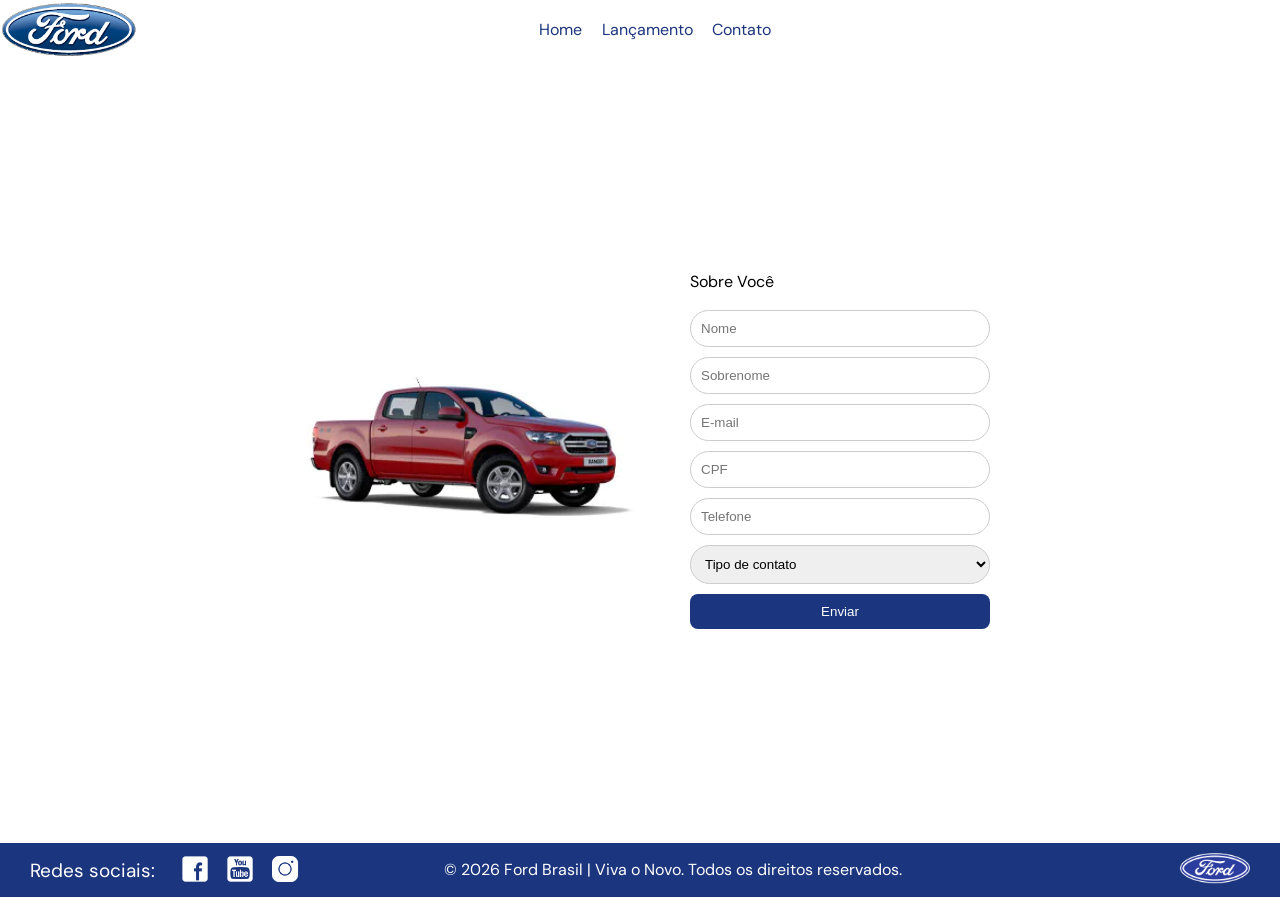
==== Contato.html @ 3b41d63a "Projeto completo" ====
<!DOCTYPE html>
<html lang="pt-br">

<head>
    <meta charset="UTF-8">
    <meta name="viewport" content="width=device-width, initial-scale=1.0">
    <title>Ford|Contato</title>
    <link rel="stylesheet" href="Contato.css">
    <link rel="icon" href="img/large-ford-logo-0.png" type="image/png">
</head>

<body>

    <header class="cabecalho">
        <section class="Logo_da_Ford">
            <a href="Home.html"><img class="logo-ford-256" src="img/logo-ford-256.png" alt="Logo da Ford"></a>
        </section>


        <nav class="Navegamento">
            <a href="Home.html">Home</a>
            <a href="Lançamento.html">Lançamento</a>
            <a href="Contato.html">Contato</a>
        </nav>
    </header>

    <main class="container">


        <div class="imagem"><!-- IMAGEM -->
            <img src="img/xls 2.2 diesel.jpg" alt="XLS 2.2 Diesel 4X4 AT 2022">
        </div>


        <form class="formulario"> <!-- FORMULÁRIO -->
            <h2>Sobre Você</h2>

            <input type="text" placeholder="Nome" required pattern="[A-Za-zÀ-ÿ\s]+" 
                title="O nome deve conter apenas letras."> <!--Essa gosma vai Permitir apenas letras (A-Z), letras com acentos (À-ÿ) e espaços-->
            <input type="text" placeholder="Sobrenome" required pattern="[A-Za-zÀ-ÿ\s]+"
                title="O sobrenome deve conter apenas letras.">
            <input type="email" placeholder="E-mail" required>
            <input type="text" placeholder="CPF" inputmode="numeric" pattern="\d*" title="Digite apenas números">
            <input type="text" placeholder="Telefone" inputmode="numeric" pattern="\d*" title="Digite apenas números">

            <select required>
                <option value="">Tipo de contato</option>
                <option>Elogio</option>
                <option>Reclamação</option>
                <option>Sugestão</option>
               
            </select>

            <button type="submit">Enviar</button>
        </form>

    </main>
   <footer class="Rodape">
        <div class="RedesSociais">
            <p>
                Redes sociais:
            </p>

            <a href="https://www.facebook.com/FordBrasil" target="_blank">
                <img src="img/facebook-50.png" alt="Logo do faceboobk da Ford" width=50; height="auto">
            </a>
            <a href="https://www.youtube.com/@fordbrasil" target="_blank">
                <img src="img/youtube-squared-50.png" alt="Youtube da Ford Brasil" width=50; height="auto">
            </a>
            <a href="https://www.instagram.com/fordbrasil/" target="_blank">
                <img src="img/instagram-logo-50.png" alt="instagram da Ford Brasil" width=50; height="auto">
            </a>

        </div>
        <p class="copyright">
            ©️ 2026 Ford Brasil | Viva o Novo. Todos os direitos reservados.
        </p>
        <div class="LogoRodape">
            <img src="img/ford-96.png" alt="Logo da Ford Canto">
        </div>
    </footer>

</body>

</html>
---- Contato.css ----
@import url('https://fonts.googleapis.com/css2?family=DM+Sans:ital,opsz,wght@0,9..40,100..1000;1,9..40,100..1000&display=swap');

/* http://meyerweb.com/eric/tools/css/reset/ 
   v2.0 | 20110126
   License: none (public domain)
*/

html,
body,
div,
span,
applet,
object,
iframe,
h1,
h2,
h3,
h4,
h5,
h6,
p,
blockquote,
pre,
a,
abbr,
acronym,
address,
big,
cite,
code,
del,
dfn,
em,
img,
ins,
kbd,
q,
s,
samp,
small,
strike,
strong,
sub,
sup,
tt,
var,
b,
u,
i,
center,
dl,
dt,
dd,
ol,
ul,
li,
fieldset,
form,
label,
legend,
table,
caption,
tbody,
tfoot,
thead,
tr,
th,
td,
article,
aside,
canvas,
details,
embed,
figure,
figcaption,
footer,
header,
hgroup,
menu,
nav,
output,
ruby,
section,
summary,
time,
mark,
audio,
video {
    margin: 0;
    padding: 0;
    border: 0;
    font-size: 100%;
    font: inherit;
    vertical-align: baseline;
}

/* HTML5 display-role reset for older browsers */
article,
aside,
details,
figcaption,
figure,
footer,
header,
hgroup,
menu,
nav,
section {
    display: block;
}

body {
    line-height: 1;
}

ol,
ul {
    list-style: none;
}

blockquote,
q {
    quotes: none;
}

blockquote:before,
blockquote:after,
q:before,
q:after {
    content: '';
    content: none;
}

table {
    border-collapse: collapse;
    border-spacing: 0;
}
body {
    height: 100%;
    display: flex;
    flex-direction: column;
}

.cabecalho {
    align-items: center;
    justify-content: space-between;
    display: flex;
}

.Logo_da_Ford img {
    width: 80%
}

.Navegamento {
    display: flex;
    justify-content: center;
    gap: 2%;
    width: 100%;
    margin: 0 11% 0 0;
}

.Navegamento a {
    font-family: "DM Sans", sans-serif;
    text-decoration: none;
    color: #1b357e;
}
.Rodape {
    background-color: #1b357e;
	color: white;

	display: flex;
	justify-content: space-between; /*separa a esquerda e direita*/
	align-items: center;
	padding: 10px 30px;
}

/*lado esquerdo*/
.RedesSociais {
    font-family: "DM Sans", sans-serif;
    display: flex;
    align-items: center;
    gap: 15px;
}

.RedesSociais p {
    font-size: 19px;
    margin-right: 10px;
}

/*ícones*/
.RedesSociais img {
    width: 30px;
    height: auto;
}

/*logo da ford do lado direito*/
.LogoRodape img {
    width: 70px;
}
/* CONTAINER PRINCIPAL */
.container {
    display: flex;
    justify-content: center;
    align-items: center;
    gap: 50px;
    height: 87vh;
}

/* IMAGEM */
.imagem img {
    width: 350px;
}

/* FORMULÁRIO */
.formulario {
    display: flex;
    flex-direction: column;
    gap: 10px;
    width: 300px;
}

.formulario h2 {
    margin-bottom: 10px;
     font-family: "DM Sans", sans-serif;
}

/* ENTRADAS */
.formulario input,
.formulario select{
    padding: 10px;
    border-radius: 20px;
    border: 1px solid #ccc;
}

/* TEXTO DA AREA */
textarea {
    resize: none;
    height: 80px;
}

/* BOTÃO */
button {
    background-color: #1b357e;
    color: white;
    padding: 10px;
    border: none;
    border-radius: 8px;
    cursor: pointer;
    transition: 0.4s;
}

/*EFEITO DAORA(HOVER)*/
button:hover {
    background-color: #16306b;
    transform: scale(1.05);
}
.copyright  {
	font-family: "DM Sans", sans-serif;
	display: flex;
	gap: 12px;
	justify-content: center;
	margin: 0 11% 0 0;
	
}
/* Media Query para Celulares (telas até 768px) */
@media (max-width: 768px) {
    .container {
        flex-direction: column; 
        height: auto;           
        padding: 40px 20px;     
        gap: 30px;
    }

    .imagem img {
        width: 80%;             
        max-width: 300px;
    }

    .formulario {
        width: 100%;            
        max-width: 400px;       
    }
}
@media (max-width: 768px) {
    .cabecalho {
        flex-direction: column;
        padding: 20px;
    }

    .Navegamento {
        margin: 20px 0 0 0;    
        flex-wrap: wrap;      
        gap: 15px;
    }
    
    .Logo_da_Ford img {
        width: 120px;          
    }
}
@media (max-width: 480px) {
    .Rodape {
        flex-direction: column;
        gap: 20px;
        text-align: center;
    }

    .RedesSociais {
        flex-direction: column;
        gap: 10px;
    }

    .RedesSociais p {
        margin-right: 0;
    }
    
    .copyright {
        margin: 10px 0;
        flex-direction: column;
        align-items: center;
    }
}
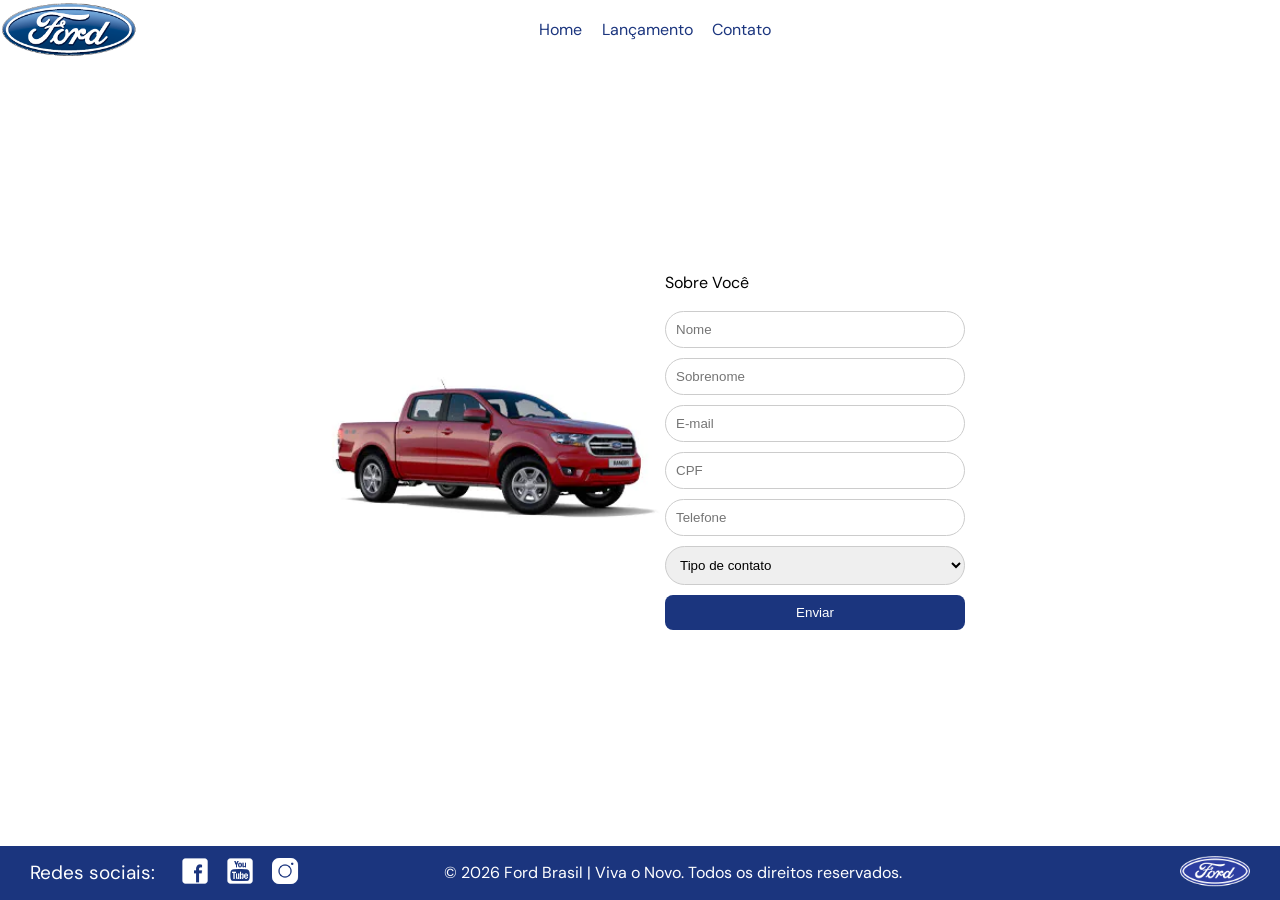
==== commit dc00d04c: "commit automatico" ====
--- a/Contato.html
+++ b/Contato.html
@@ -5,7 +5,7 @@
     <meta charset="UTF-8">
     <meta name="viewport" content="width=device-width, initial-scale=1.0">
     <title>Ford|Contato</title>
-    <link rel="stylesheet" href="Contato.css">
+    <link rel="stylesheet" href="css/Contato.css">
     <link rel="icon" href="img/large-ford-logo-0.png" type="image/png">
 </head>
 
@@ -13,12 +13,12 @@
 
     <header class="cabecalho">
         <section class="Logo_da_Ford">
-            <a href="Home.html"><img class="logo-ford-256" src="img/logo-ford-256.png" alt="Logo da Ford"></a>
+            <a href="index.html"><img class="logo-ford-256" src="img/logo-ford-256.png" alt="Logo da Ford"></a>
         </section>
 
 
         <nav class="Navegamento">
-            <a href="Home.html">Home</a>
+            <a href="index.html">Home</a>
             <a href="Lançamento.html">Lançamento</a>
             <a href="Contato.html">Contato</a>
         </nav>
--- a/css/Contato.css
+++ b/css/Contato.css
@@ -0,0 +1,320 @@
+@import url('https://fonts.googleapis.com/css2?family=DM+Sans:ital,opsz,wght@0,9..40,100..1000;1,9..40,100..1000&display=swap');
+
+/* http://meyerweb.com/eric/tools/css/reset/ 
+   v2.0 | 20110126
+   License: none (public domain)
+*/
+
+html,
+body,
+div,
+span,
+applet,
+object,
+iframe,
+h1,
+h2,
+h3,
+h4,
+h5,
+h6,
+p,
+blockquote,
+pre,
+a,
+abbr,
+acronym,
+address,
+big,
+cite,
+code,
+del,
+dfn,
+em,
+img,
+ins,
+kbd,
+q,
+s,
+samp,
+small,
+strike,
+strong,
+sub,
+sup,
+tt,
+var,
+b,
+u,
+i,
+center,
+dl,
+dt,
+dd,
+ol,
+ul,
+li,
+fieldset,
+form,
+label,
+legend,
+table,
+caption,
+tbody,
+tfoot,
+thead,
+tr,
+th,
+td,
+article,
+aside,
+canvas,
+details,
+embed,
+figure,
+figcaption,
+footer,
+header,
+hgroup,
+menu,
+nav,
+output,
+ruby,
+section,
+summary,
+time,
+mark,
+audio,
+video {
+    margin: 0;
+    padding: 0;
+    border: 0;
+    font-size: 100%;
+    font: inherit;
+    vertical-align: baseline;
+}
+
+/* HTML5 display-role reset for older browsers */
+article,
+aside,
+details,
+figcaption,
+figure,
+footer,
+header,
+hgroup,
+menu,
+nav,
+section {
+    display: block;
+}
+
+body {
+    line-height: 1;
+}
+
+ol,
+ul {
+    list-style: none;
+}
+
+blockquote,
+q {
+    quotes: none;
+}
+
+blockquote:before,
+blockquote:after,
+q:before,
+q:after {
+    content: '';
+    content: none;
+}
+
+table {
+    border-collapse: collapse;
+    border-spacing: 0;
+}
+body {
+    min-height: 100vh;
+    display: flex;
+    flex-direction: column;
+}
+
+.cabecalho {
+    align-items: center;
+    justify-content: space-between;
+    display: flex;
+}
+
+.Logo_da_Ford img {
+    width: 80%
+}
+
+.Navegamento {
+    display: flex;
+    justify-content: center;
+    gap: 2%;
+    width: 100%;
+    margin: 0 11% 0 0;
+}
+
+.Navegamento a {
+    font-family: "DM Sans", sans-serif;
+    text-decoration: none;
+    color: #1b357e;
+}
+.Rodape {
+    background-color: #1b357e;
+	color: white;
+
+	display: flex;
+	justify-content: space-between; /*separa a esquerda e direita*/
+	align-items: center;
+	padding: 10px 30px;
+}
+
+/*lado esquerdo*/
+.RedesSociais {
+    font-family: "DM Sans", sans-serif;
+    display: flex;
+    align-items: center;
+    gap: 15px;
+}
+
+.RedesSociais p {
+    font-size: 19px;
+    margin-right: 10px;
+}
+
+/*ícones*/
+.RedesSociais img {
+    width: 30px;
+    height: auto;
+}
+
+/*logo da ford do lado direito*/
+.LogoRodape img {
+    width: 70px;
+}
+/* CONTAINER PRINCIPAL */
+.container {
+    display: flex;
+    justify-content: center;
+    align-items: center;
+    flex: 1;
+}
+
+/* IMAGEM */
+.imagem img {
+    width: 350px;
+}
+
+/* FORMULÁRIO */
+.formulario {
+    display: flex;
+    flex-direction: column;
+    gap: 10px;
+    width: 300px;
+}
+
+.formulario h2 {
+    margin-bottom: 10px;
+     font-family: "DM Sans", sans-serif;
+}
+
+/* ENTRADAS */
+.formulario input,
+.formulario select{
+    padding: 10px;
+    border-radius: 20px;
+    border: 1px solid #ccc;
+}
+
+/* TEXTO DA AREA */
+textarea {
+    resize: none;
+    height: 80px;
+}
+
+/* BOTÃO */
+button {
+    background-color: #1b357e;
+    color: white;
+    padding: 10px;
+    border: none;
+    border-radius: 8px;
+    cursor: pointer;
+    transition: 0.4s;
+}
+
+/*EFEITO DAORA(HOVER)*/
+button:hover {
+    background-color: #16306b;
+    transform: scale(1.05);
+}
+.copyright  {
+	font-family: "DM Sans", sans-serif;
+	display: flex;
+	gap: 12px;
+	justify-content: center;
+	margin: 0 11% 0 0;
+	
+}
+/* Media Query para Celulares (telas até 768px) */
+@media (max-width: 768px) {
+    .container {
+        flex-direction: column; 
+        height: auto;           
+        padding: 40px 20px;     
+        gap: 30px;
+    }
+
+    .imagem img {
+        width: 80%;             
+        max-width: 300px;
+    }
+
+    .formulario {
+        width: 100%;            
+        max-width: 400px;       
+    }
+}
+@media (max-width: 768px) {
+    .cabecalho {
+        flex-direction: column;
+        padding: 20px;
+    }
+
+    .Navegamento {
+        margin: 20px 0 0 0;    
+        flex-wrap: wrap;      
+        gap: 15px;
+    }
+    
+    .Logo_da_Ford img {
+        width: 120px;          
+    }
+}
+@media (max-width: 480px) {
+    .Rodape {
+        flex-direction: column;
+        gap: 20px;
+        text-align: center;
+    }
+
+    .RedesSociais {
+        flex-direction: column;
+        gap: 10px;
+    }
+
+    .RedesSociais p {
+        margin-right: 0;
+    }
+    
+    .copyright {
+        margin: 10px 0;
+        flex-direction: column;
+        align-items: center;
+    }
+}
